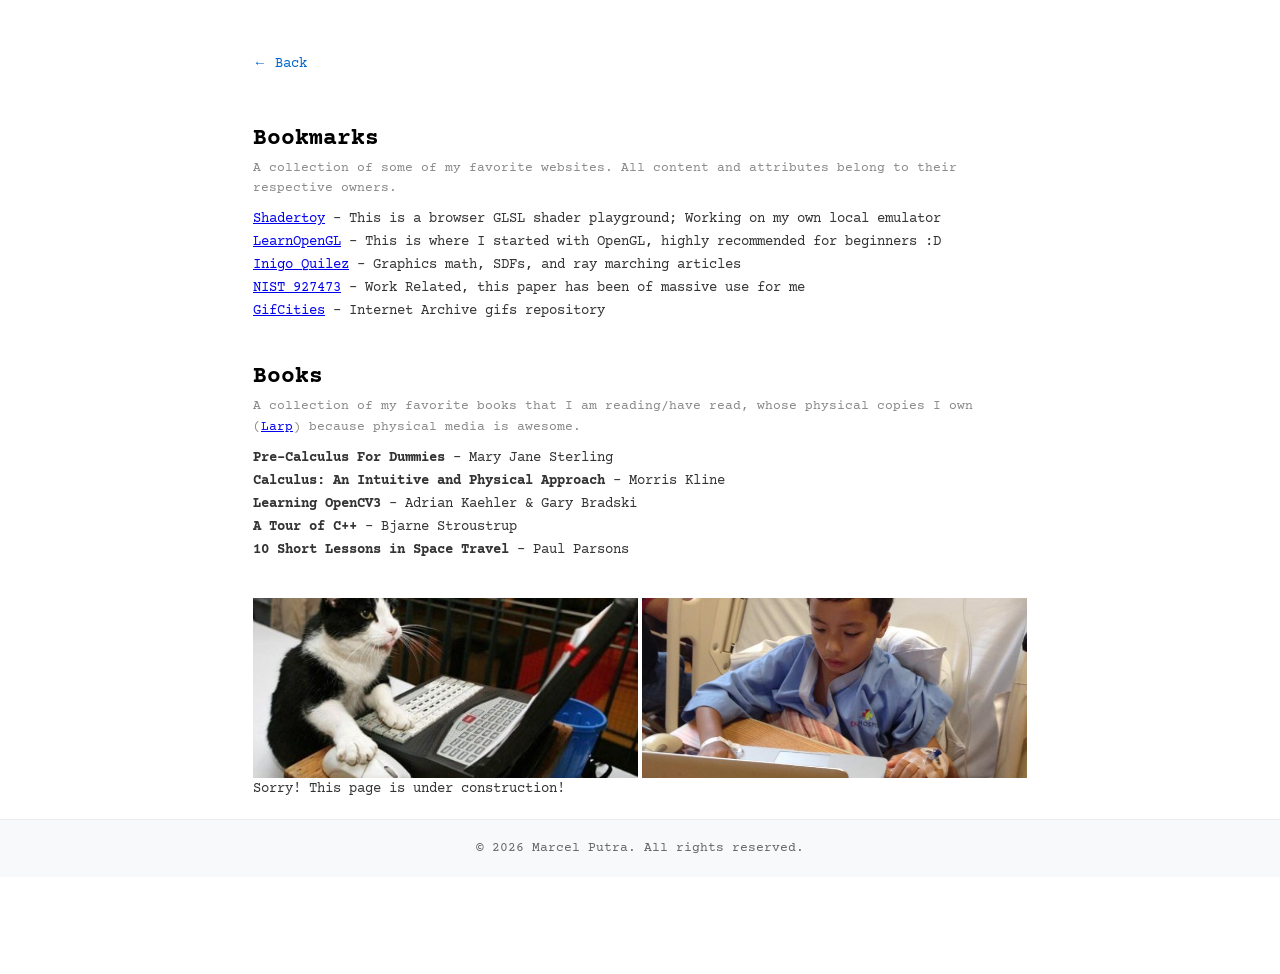
==== goodies.html @ 904204e5 "grammar" ====
<!DOCTYPE html>
<html lang="en">
<head>
    <meta charset="UTF-8">
    <meta name="viewport" content="width=device-width, initial-scale=1.0">
    <title>Others - Marcelino Putra</title>

    <link rel="preconnect" href="https://fonts.googleapis.com">
    <link rel="preconnect" href="https://fonts.gstatic.com" crossorigin>
    <link href="https://fonts.googleapis.com/css2?family=Courier+Prime:ital,wght@0,400;0,700;1,400;1,700&display=swap" rel="stylesheet">
    <link rel="stylesheet" href="style.css">
</head>

<body>
    <div class="container">
        <a class="back-link" href="index.html">&larr; Back</a>
    </div>

    <div class="section">
        <h2>Bookmarks</h2>
        <p class="section-desc">A collection of some of my favorite websites. All content and attributes belong to their respective owners.</p>
        <p><a href="https://www.shadertoy.com/" target="_blank">Shadertoy</a> - This is a browser GLSL shader playground; Working on my own local emulator</p>
        <p><a href="https://learnopengl.com/" target="_blank">LearnOpenGL</a> - This is where I started with OpenGL, highly recommended for beginners :D</p>
        <p><a href="https://iquilezles.org/articles/" target="_blank">Inigo Quilez</a> - Graphics math, SDFs, and ray marching articles</p>
        <p><a href="https://tsapps.nist.gov/publication/get_pdf.cfm?pub_id=927473" target="_blank">NIST 927473</a> - Work Related, this paper has been of massive use for me</p>
        <p><a href="https://gifcities.org/" target="_blank">GifCities</a> - Internet Archive gifs repository</p>
        <!-- <p><a href="https://www.sarcnet.org/" target="_blank">SARCNET</a> - Wonderful amateur radio articles</p> -->
    </div>

    <div class="section">
        <h2>Books</h2>
        <p class="section-desc">A collection of my favorite books that I am reading/have read, whose physical copies I own (<a href="http://larp.urbanup.com/14108013" target="_blank">Larp</a>)
        because physical media is awesome.</p>
        <!-- <p class="section-desc">Also because physical media is best</p> -->
        <p><b>Pre-Calculus For Dummies</b> - Mary Jane Sterling</p>
        <p><b>Calculus: An Intuitive and Physical Approach</b> - Morris Kline</p>
        <p><b>Learning OpenCV3</b> - Adrian Kaehler & Gary Bradski</p>
        <p><b>A Tour of C++</b> - Bjarne Stroustrup</p>
        <p><b>10 Short Lessons in Space Travel</b> - Paul Parsons</p>
    </div>

    <div class="construction">
        <!-- <h1>Index</h1> -->
        <div class="construction-images">
            <img src="resources/online-shopping.jpg">
            <img src="resources/hospital.jpg">
        </div>
        <p>Sorry! This page is under construction!</p>

        <!-- moar content goes here -->
        <!-- UNDER CONSTRUCTION!!! -->
    </div>

    <footer>
        <p>&copy; 2026 Marcel Putra. All rights reserved.</p>
    </footer>
</body>
</html>
---- style.css ----
/* base */

html {
    zoom: 0.9;
    /* zoom: 1.0; */
}

* {
    margin: 0;
    padding: 0;
    box-sizing: border-box;
}

body {
    /* font-family: -apple-system, BlinkMacSystemFont, 'Segoe UI', Arial, sans-serif; */
    font-family: 'Courier Prime', serif;
    line-height: 1.6;
    color: #333;
    background-color: #fff;
    opacity: 1;
    transition: opacity 0.3s ease;
}

@starting-style {
    body {
        opacity: 0;
    }
}

/* footer */

footer {
    margin-top: 20px;
    background-color: #f8f9fa;
    border-top: 1px solid #e9ecef;
    padding: 20px 0;
    text-align: center;
    color: #666;
    font-size: 0.9rem;
}

footer a {
    color: #333;
    text-decoration: none;
}

footer a:hover {
    color: #000;
}

/* index */

.container {
    max-width: 900px;
    margin: 60px auto 20px;
    padding: 0 20px;
    display: flex;
    align-items: flex-start;
    gap: 30px;
}

.profile-sidebar {
    display: flex;
    flex-direction: column;
    align-items: flex-end;
    gap: 4px;
    flex-shrink: 0;
    width: 180px;
}

.blinkies {
    display: grid;
    grid-template-columns: repeat(2, 88px);
    gap: 4px;
    margin-top: 10px;
    justify-content: flex-end;
}

.blinkies a {
    line-height: 0;
}

.profile-image {
    flex-shrink: 0;
    width: 180px;
    height: 180px;
    border-radius: 50%;
    overflow: hidden;
}

.profile-image img {
    width: 100%;
    height: 100%;
    object-fit: cover;
    display: block;
}

.info h1 {
    font-size: 1.8rem;
    font-weight: 600;
    color: #000;
    margin-bottom: 8px;
}

.info p {
    font-size: 1rem;
    color: #555;
    margin-bottom: 10px;
}

.info a {
    color: #0066cc;
    text-decoration: none;
}

.info a:hover {
    text-decoration: underline;
}


.info .disclaimer {
    font-size: 0.9rem;
    color: #888;
}

.contact {
    margin-top: 20px;
    padding-top: 15px;
    border-top: 1px solid #ddd;
}

.contact-label {
    font-weight: 600;
    margin-bottom: 8px;
}

.contact-details {
    font-size: 0.95rem;
    line-height: 1.5;
}

.view-counter {
    font-size: 0.75rem;
    color: #aaa;
    text-align: right;
    margin-top: 4px;
    letter-spacing: 0.02em;
}

@media (max-width: 768px) {
    .container {
        flex-direction: column;
        align-items: stretch;
        margin-top: 30px;
        gap: 25px;
    }

    .container .info {
        text-align: left;
    }

    .container .info h1 {
        text-align: center;
    }

    .container .info .links {
        text-align: center;
    }

    .profile-sidebar {
        display: flex;
        flex-direction: row;
        align-items: center;
        gap: 14px;
        width: fit-content;
        margin: 0 auto;
        /* margin: 0; */
    }

    .profile-image {
        width: 140px;
        height: 140px;
        flex-shrink: 0;
    }

    .sidebar-right {
        display: flex;
        flex-direction: column;
        gap: 4px;
    }

    .blinkies {
        display: grid;
        grid-template-columns: repeat(2, 88px); /* set the column count here */
        gap: 4px;
        margin-top: 0;
        align-items: start;
    }

    .view-counter {
        text-align: left;
        margin-top: 0;
    }
}

@property --wave {
    syntax: '<number>';
    initial-value: 0;
    inherits: false;
}

@keyframes wave-roll {
    to { --wave: 6.283185; }
}

.wavy-trident {
    display: inline-block;
    animation: wave-roll 1.4s linear infinite;
    translate: 0 calc(sin(var(--nth) * 1.2 - var(--wave)) * 2px); /* I like this style already */
}

.showcase {
    max-width: 1200px;
    margin: 0 auto;
    padding: 0 20px;
}

.showcase h2 {
    font-size: 1.6rem;
    font-weight: 600;
    color: #000;
    margin-bottom: 10px;
    /* border-bottom: 1px solid #e5e5e5; */
    /* padding-bottom: 5px; */
}

.showcase-grid {
    display: grid;
    grid-template-columns: repeat(3, 1fr);
    gap: 15px;
}

.showcase-grid a {
    position: relative;
    display: block;
    overflow: hidden;
    border-radius: 6px;
}

.showcase-grid a:hover .showcase-img {
    transform: scale(1.03);
}

.showcase-grid a::after {
    content: '';
    position: absolute;
    inset: 0;
    background: rgba(0, 0, 0, 0) url('resources/link.png') center / 24px no-repeat;
    /* background: rgba(0, 0, 0, 0); */
    border-radius: 6px;
    transition: background-color 0.3s ease;
    pointer-events: none;
    opacity: 0;
}

.showcase-grid a:hover::after {
    background-color: rgba(0, 0, 0, 0.5);
    opacity: 1;
}

.showcase-img {
    display: block;
    width: 100%;
    height: 220px;
    object-fit: cover;
    border-radius: 6px;
    transition: transform 0.3s ease, opacity 0.5s ease;
}

/* overlay images - cycled by gallery.js */
.showcase-img:not(:first-child) {
    opacity: 0;
    position: absolute;
    top: 0;
    left: 0;
    width: 100%;
    height: 100%;
}

@media (max-width: 768px) {
    .showcase-grid {
        grid-template-columns: repeat(2, 1fr);
    }

    .showcase-img {
        height: 160px;
    }
}

@media (max-width: 480px) {
    .showcase-grid {
        grid-template-columns: 1fr;
    }

    .showcase-img {
        height: 180px;
    }
}

.extras {
    max-width: 1200px;
    margin: 40px auto 0;
    padding: 0 20px;
    text-align: center;
}

.extras-images {
    display: flex;
    gap: 10px;
    justify-content: center;
    margin-top: 20px;
    margin-bottom: 20px;
}

.extras-img {
    height: 120px;
    object-fit: cover;
}

.extras > a img {
    margin-top: 10px;
}

.goodies-link {
    text-align: center;
    margin-top: 20px;
}

.goodies-link a {
    color: #0066cc;
}

.wwf-section {
    max-width: 1200px;
    margin: 30px auto 0;
    padding: 0 20px;
    text-align: center;
}

.wwf-section img {
    width: 440px;
    max-width: 100%;
    object-fit: cover;
}

/* goodies */

.back-link {
    display: inline-block;
    margin-bottom: 30px;
    color: #0066cc;
    text-decoration: none;
    font-size: 0.95rem;
}

.back-link:hover {
    text-decoration: underline;
}

.section h1 {
    font-size: 1.8rem;
    font-weight: 600;
    color: #000;
    margin-bottom: 20px;
    border-bottom: 1px solid #e5e5e5;
    padding-bottom: 8px;
}

.section {
    max-width: 900px;
    margin: 0 auto;
    padding: 0 20px;
}

.section + .section {
    margin-top: 40px;
}

.section h2 {
    font-size: 1.6rem;
    font-weight: 600;
    color: #000;
    /* margin-bottom: 15px; */
    /* border-bottom: 1px solid #e5e5e5; */
    /* padding-bottom: 5px; */
}

.section img {
    max-width: 100%;
}

.section-desc {
    font-size: 0.9rem;
    color: #888;
    margin-bottom: 10px;
}

.construction {
    max-width: 900px;
    margin: 0 auto;
    padding: 40px 20px 0;
}

.construction-images {
    display: flex;
    gap: 4px;
    /* justify-content: center; */
}

.construction-images img {
    flex: 1;
    min-width: 0;
    height: 200px;
    object-fit: cover;
}
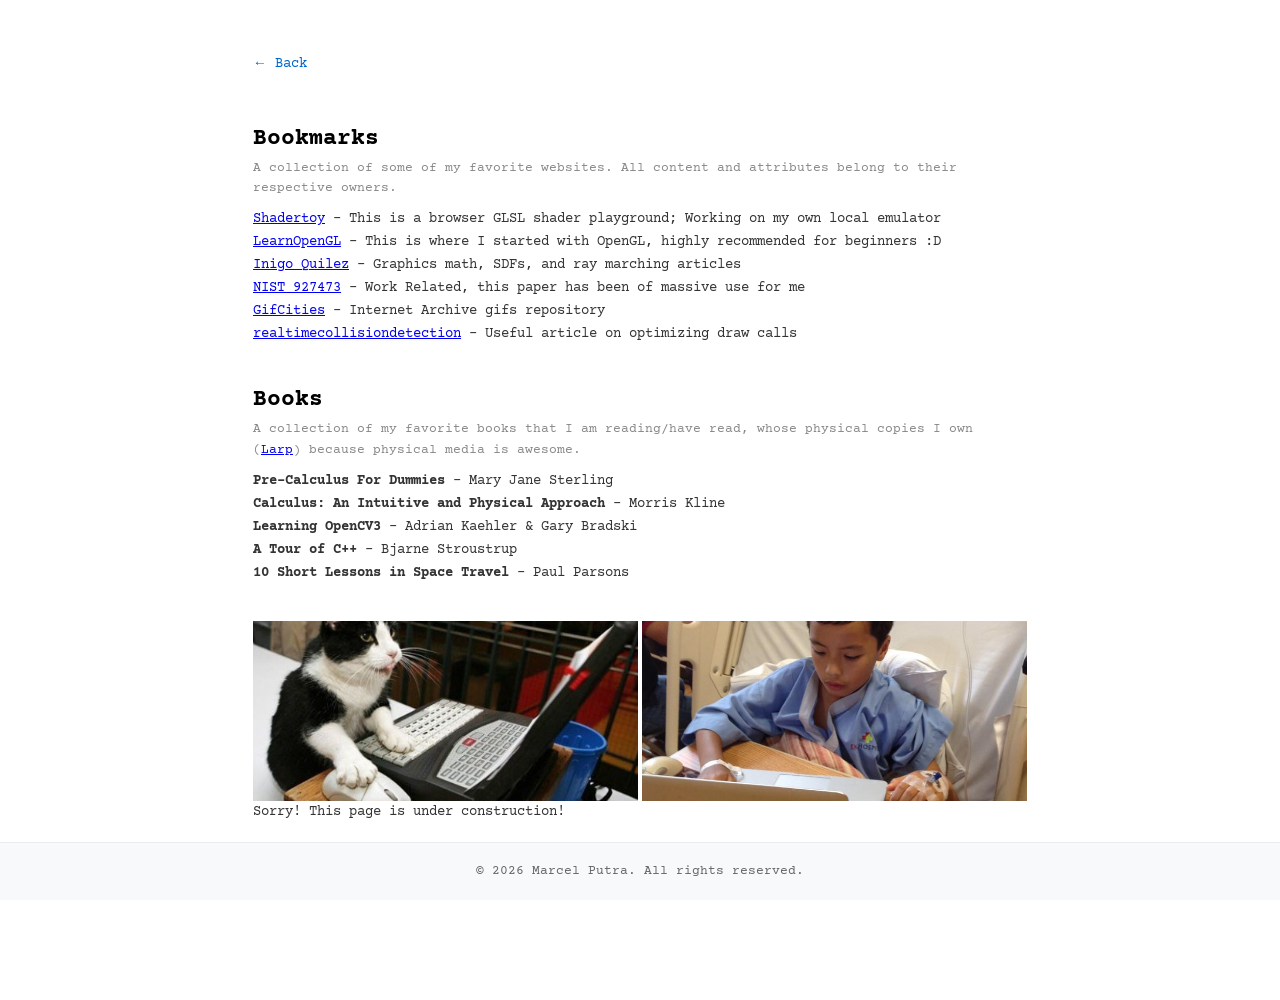
==== commit 14943201: "add rcd article" ====
--- a/goodies.html
+++ b/goodies.html
@@ -24,6 +24,7 @@
         <p><a href="https://iquilezles.org/articles/" target="_blank">Inigo Quilez</a> - Graphics math, SDFs, and ray marching articles</p>
         <p><a href="https://tsapps.nist.gov/publication/get_pdf.cfm?pub_id=927473" target="_blank">NIST 927473</a> - Work Related, this paper has been of massive use for me</p>
         <p><a href="https://gifcities.org/" target="_blank">GifCities</a> - Internet Archive gifs repository</p>
+        <p><a href="https://realtimecollisiondetection.net/blog/?p=86" target="_blank">realtimecollisiondetection</a> - Useful article on optimizing draw calls</p>
         <!-- <p><a href="https://www.sarcnet.org/" target="_blank">SARCNET</a> - Wonderful amateur radio articles</p> -->
     </div>
 
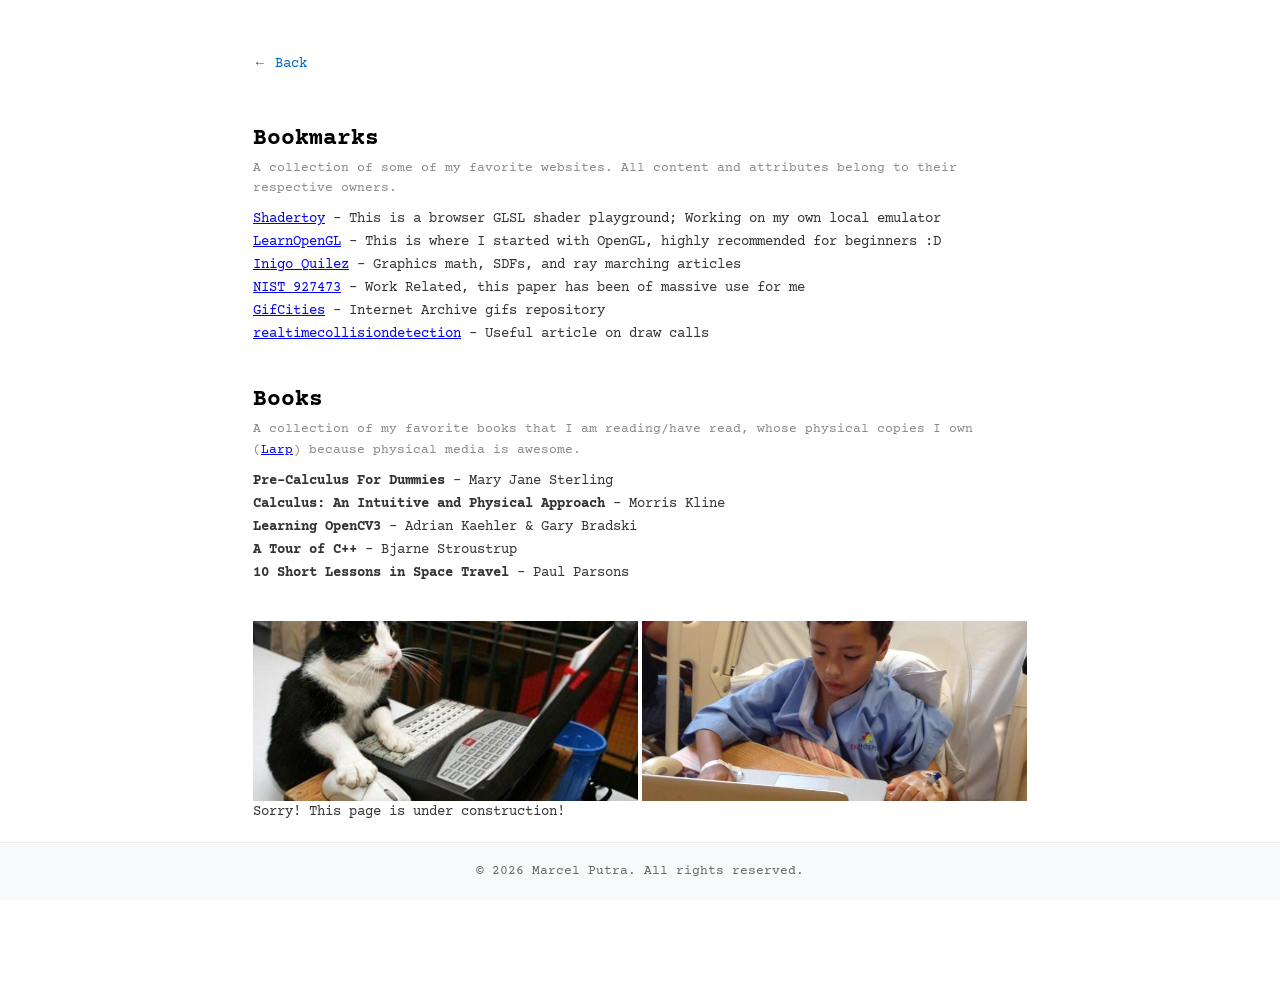
==== commit 35609d01: "change ascii thing" ====
--- a/goodies.html
+++ b/goodies.html
@@ -24,7 +24,7 @@
         <p><a href="https://iquilezles.org/articles/" target="_blank">Inigo Quilez</a> - Graphics math, SDFs, and ray marching articles</p>
         <p><a href="https://tsapps.nist.gov/publication/get_pdf.cfm?pub_id=927473" target="_blank">NIST 927473</a> - Work Related, this paper has been of massive use for me</p>
         <p><a href="https://gifcities.org/" target="_blank">GifCities</a> - Internet Archive gifs repository</p>
-        <p><a href="https://realtimecollisiondetection.net/blog/?p=86" target="_blank">realtimecollisiondetection</a> - Useful article on optimizing draw calls</p>
+        <p><a href="https://realtimecollisiondetection.net/blog/?p=86" target="_blank">realtimecollisiondetection</a> - Useful article on draw calls</p>
         <!-- <p><a href="https://www.sarcnet.org/" target="_blank">SARCNET</a> - Wonderful amateur radio articles</p> -->
     </div>
 
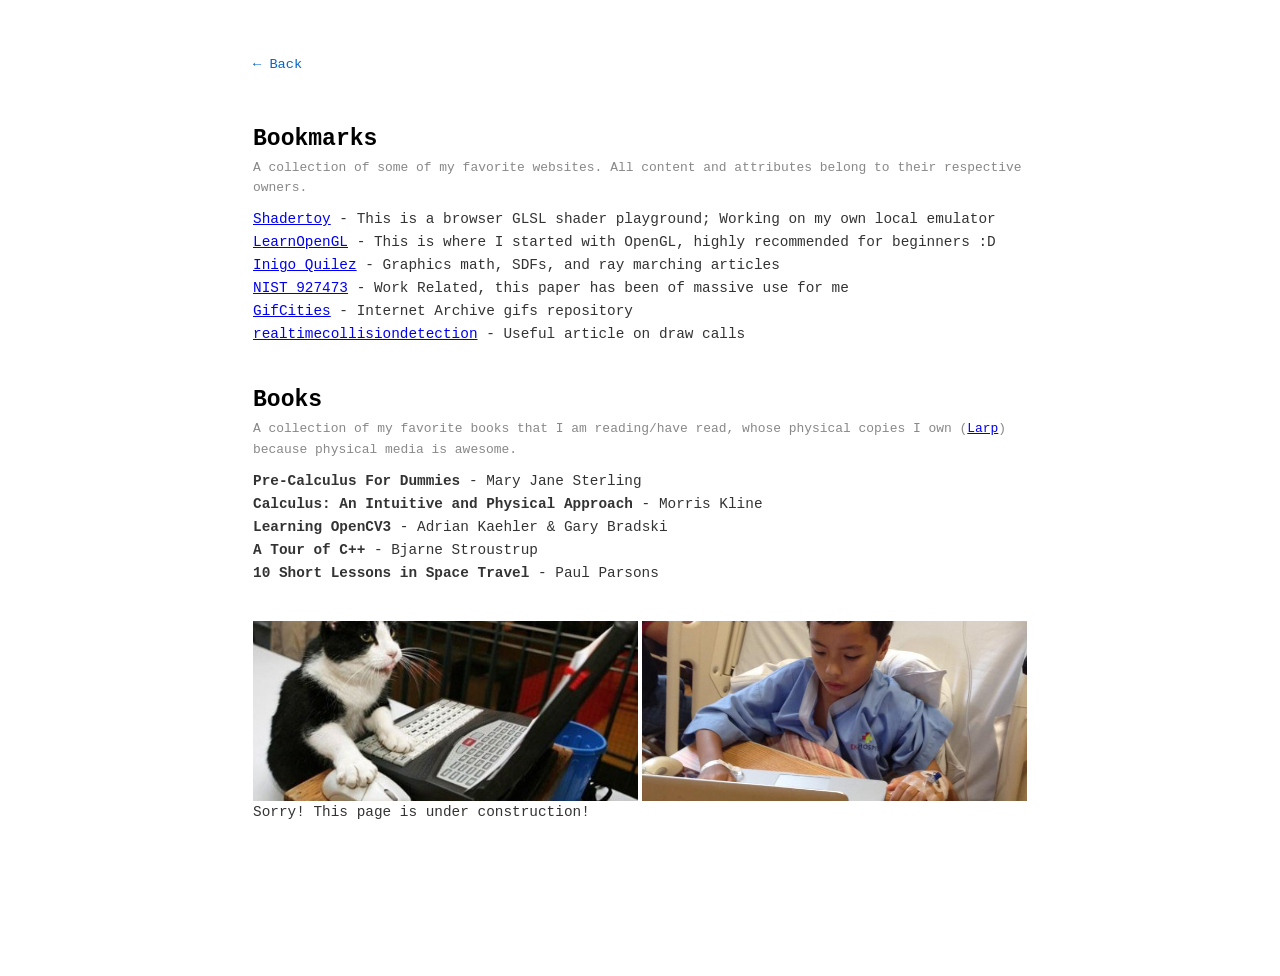
==== commit 7c0623aa: "bow ashigaru" ====
--- a/goodies.html
+++ b/goodies.html
@@ -3,7 +3,7 @@
 <head>
     <meta charset="UTF-8">
     <meta name="viewport" content="width=device-width, initial-scale=1.0">
-    <title>Others - Marcelino Putra</title>
+    <title>Goodies - Marcelino Putra</title>
 
     <link rel="preconnect" href="https://fonts.googleapis.com">
     <link rel="preconnect" href="https://fonts.gstatic.com" crossorigin>
@@ -51,9 +51,5 @@
         <!-- moar content goes here -->
         <!-- UNDER CONSTRUCTION!!! -->
     </div>
-
-    <footer>
-        <p>&copy; 2026 Marcel Putra. All rights reserved.</p>
-    </footer>
 </body>
 </html>
--- a/style.css
+++ b/style.css
@@ -13,39 +13,21 @@
 
 body {
     /* font-family: -apple-system, BlinkMacSystemFont, 'Segoe UI', Arial, sans-serif; */
-    font-family: 'Courier Prime', serif;
+    /* font-family: 'Courier Prime', serif; */
+    font-family: 'Inconsolata', monospace;
     line-height: 1.6;
     color: #333;
     background-color: #fff;
     opacity: 1;
     transition: opacity 0.3s ease;
+    min-height: 100vh;
+    padding-bottom: 60px;
 }
 
 @starting-style {
     body {
         opacity: 0;
     }
-}
-
-/* footer */
-
-footer {
-    margin-top: 20px;
-    background-color: #f8f9fa;
-    border-top: 1px solid #e9ecef;
-    padding: 20px 0;
-    text-align: center;
-    color: #666;
-    font-size: 0.9rem;
-}
-
-footer a {
-    color: #333;
-    text-decoration: none;
-}
-
-footer a:hover {
-    color: #000;
 }
 
 /* index */
@@ -82,8 +64,8 @@
 
 .profile-image {
     flex-shrink: 0;
-    width: 180px;
-    height: 180px;
+    width: 220px;
+    height: 220px;
     border-radius: 50%;
     overflow: hidden;
 }
@@ -92,6 +74,71 @@
     width: 100%;
     height: 100%;
     object-fit: cover;
+    display: block;
+}
+
+.sidebar-right {
+    display: flex;
+    flex-direction: column;
+    align-items: flex-end;
+    gap: 4px;
+}
+
+.webring-label {
+    width: 220px;
+    flex-shrink: 0;
+    font-weight: 600;
+    font-size: 0.85rem;
+    color: #333;
+    text-align: center;
+    /* margin-top: 16px; */
+}
+
+.webring {
+    display: flex;
+    align-items: center;
+    gap: 6px;
+    width: 220px;
+    flex-shrink: 0;
+    /* margin-bottom: 16px; */
+}
+
+.webring-arrow {
+    flex: 1;
+    display: block;
+    text-align: center;
+    color: #0066cc;
+    text-decoration: none;
+    font-size: 1rem;
+    line-height: 1;
+}
+
+.webring-arrow:hover {
+    text-decoration: underline;
+}
+
+.webring-random {
+    flex-shrink: 0;
+    text-align: center;
+    color: #0066cc;
+    text-decoration: none;
+    font-size: 0.75rem;
+    white-space: nowrap;
+    overflow: hidden;
+    text-overflow: ellipsis;
+}
+
+.webring-random:hover {
+    text-decoration: underline;
+}
+
+.tree-image {
+    flex-shrink: 0;
+    width: 220px;
+}
+
+.tree-image img {
+    width: 100%;
     display: block;
 }
 
@@ -183,6 +230,22 @@
         flex-shrink: 0;
     }
 
+    .tree-image {
+        width: 140px;
+    }
+
+    .webring-label {
+        width: 140px;
+    }
+
+    .webring {
+        width: 140px;
+    }
+
+    .webring-random {
+        font-size: 0.65rem;
+    }
+
     .sidebar-right {
         display: flex;
         flex-direction: column;
@@ -243,29 +306,32 @@
 .showcase-grid a {
     position: relative;
     display: block;
-    overflow: hidden;
-    border-radius: 6px;
-}
-
-.showcase-grid a:hover .showcase-img {
-    transform: scale(1.03);
-}
-
-.showcase-grid a::after {
+    transform: rotate(var(--r, 0deg));
+    transition: transform 0.2s ease;
+}
+
+.showcase-grid a:hover {
+    transform: rotate(0deg);
+    z-index: 2;
+}
+
+.showcase-grid a.featured::before {
     content: '';
     position: absolute;
-    inset: 0;
-    background: rgba(0, 0, 0, 0) url('resources/link.png') center / 24px no-repeat;
-    /* background: rgba(0, 0, 0, 0); */
+    inset: -6px;
+    border: 3px dotted #000;
     border-radius: 6px;
-    transition: background-color 0.3s ease;
     pointer-events: none;
-    opacity: 0;
-}
-
-.showcase-grid a:hover::after {
-    background-color: rgba(0, 0, 0, 0.5);
-    opacity: 1;
+    transition: inset 0.2s ease;
+}
+
+.showcase-grid a.featured:hover::before {
+    inset: calc(-3% - 6px);
+}
+
+.showcase-grid a:hover .showcase-img {
+    transform: scale(1.08);
+    box-shadow: 0 8px 16px rgba(0, 0, 0, 0.3);
 }
 
 .showcase-img {
@@ -274,10 +340,11 @@
     height: 220px;
     object-fit: cover;
     border-radius: 6px;
-    transition: transform 0.3s ease, opacity 0.5s ease;
-}
-
-/* overlay images - cycled by gallery.js */
+    box-shadow: 0 3px 8px rgba(0, 0, 0, 0.2);
+    transition: transform 0.2s ease, box-shadow 0.2s ease, opacity 0.5s ease;
+}
+
+/* overlay images - cycled by projects.js */
 .showcase-img:not(:first-child) {
     opacity: 0;
     position: absolute;
@@ -305,26 +372,65 @@
     .showcase-img {
         height: 180px;
     }
+
+    .extras-border img {
+        width: 130px;
+    }
 }
 
 .extras {
     max-width: 1200px;
-    margin: 40px auto 0;
+    margin: 30px auto 0;
     padding: 0 20px;
     text-align: center;
 }
 
-.extras-images {
+.extras-border {
     display: flex;
-    gap: 10px;
     justify-content: center;
     margin-top: 20px;
     margin-bottom: 20px;
 }
 
-.extras-img {
-    height: 120px;
-    object-fit: cover;
+.extras-border img {
+    width: 240px;
+    max-width: 100%;
+    display: block;
+}
+
+.quote {
+    max-width: 1200px;
+    margin: 20px auto 20px;
+    padding: 0 20px;
+}
+
+.quote summary {
+    display: block;
+    list-style: none;
+    cursor: pointer;
+    border-bottom: 1px solid #333;
+    font-size: 1.0rem;
+    line-height: 1.4;
+}
+
+.quote summary::before {
+    content: "↠ Click Me!";
+}
+
+.quote summary::-webkit-details-marker {
+    display: none;
+}
+
+details[open].quote summary::before {
+    content: "↡ UnClick Me!";
+}
+
+.quote p {
+    margin-top: 10px;
+    padding: 10px;
+    border: 1px solid #333;
+    font-size: 1.0rem;
+    line-height: 1.5;
 }
 
 .extras > a img {
@@ -338,6 +444,81 @@
 
 .goodies-link a {
     color: #0066cc;
+    text-decoration: none;
+}
+
+.goodies-link a:hover {
+    text-decoration: underline;
+}
+
+.gallery {
+    max-width: 800px;
+    margin: 20px auto 0;
+    padding: 0 20px;
+}
+
+.gallery h2 {
+    font-size: 1.6rem;
+    font-weight: 600;
+    color: #000;
+    margin-bottom: 30px;
+    text-align: center;
+}
+
+.gallery-board {
+    display: grid;
+    grid-template-columns: repeat(4, 1fr);
+    gap: 30px 10px;
+    padding: 10px 0 30px;
+}
+
+.gallery-img {
+    width: 100%;
+    aspect-ratio: 1 / 1;
+    object-fit: cover;
+    background: #fff;
+    padding: 10px 10px 30px;
+    border: 1px solid #ddd;
+    box-shadow: 0 3px 8px rgba(0, 0, 0, 0.2);
+    transform: rotate(var(--r, 0deg));
+    transition: transform 0.2s ease, box-shadow 0.2s ease;
+    cursor: pointer;
+    position: relative;
+}
+
+.gallery-img:hover {
+    transform: rotate(0deg) scale(1.08);
+    box-shadow: 0 8px 16px rgba(0, 0, 0, 0.3);
+    z-index: 2;
+}
+
+.lightbox {
+    margin: auto;
+    border: none;
+    border-radius: 4px;
+    padding: 20px;
+    width: min(90vw, 700px);
+    max-height: 90vh;
+    background: #fff;
+    box-shadow: 0 10px 30px rgba(0, 0, 0, 0.4);
+}
+
+.lightbox::backdrop {
+    background: rgba(0, 0, 0, 0.7);
+}
+
+.lightbox-img {
+    display: block;
+    width: 100%;
+    max-height: 70vh;
+    object-fit: contain;
+}
+
+.lightbox-caption {
+    margin-top: 12px;
+    font-size: 0.95rem;
+    line-height: 1.5;
+    color: #333;
 }
 
 .wwf-section {
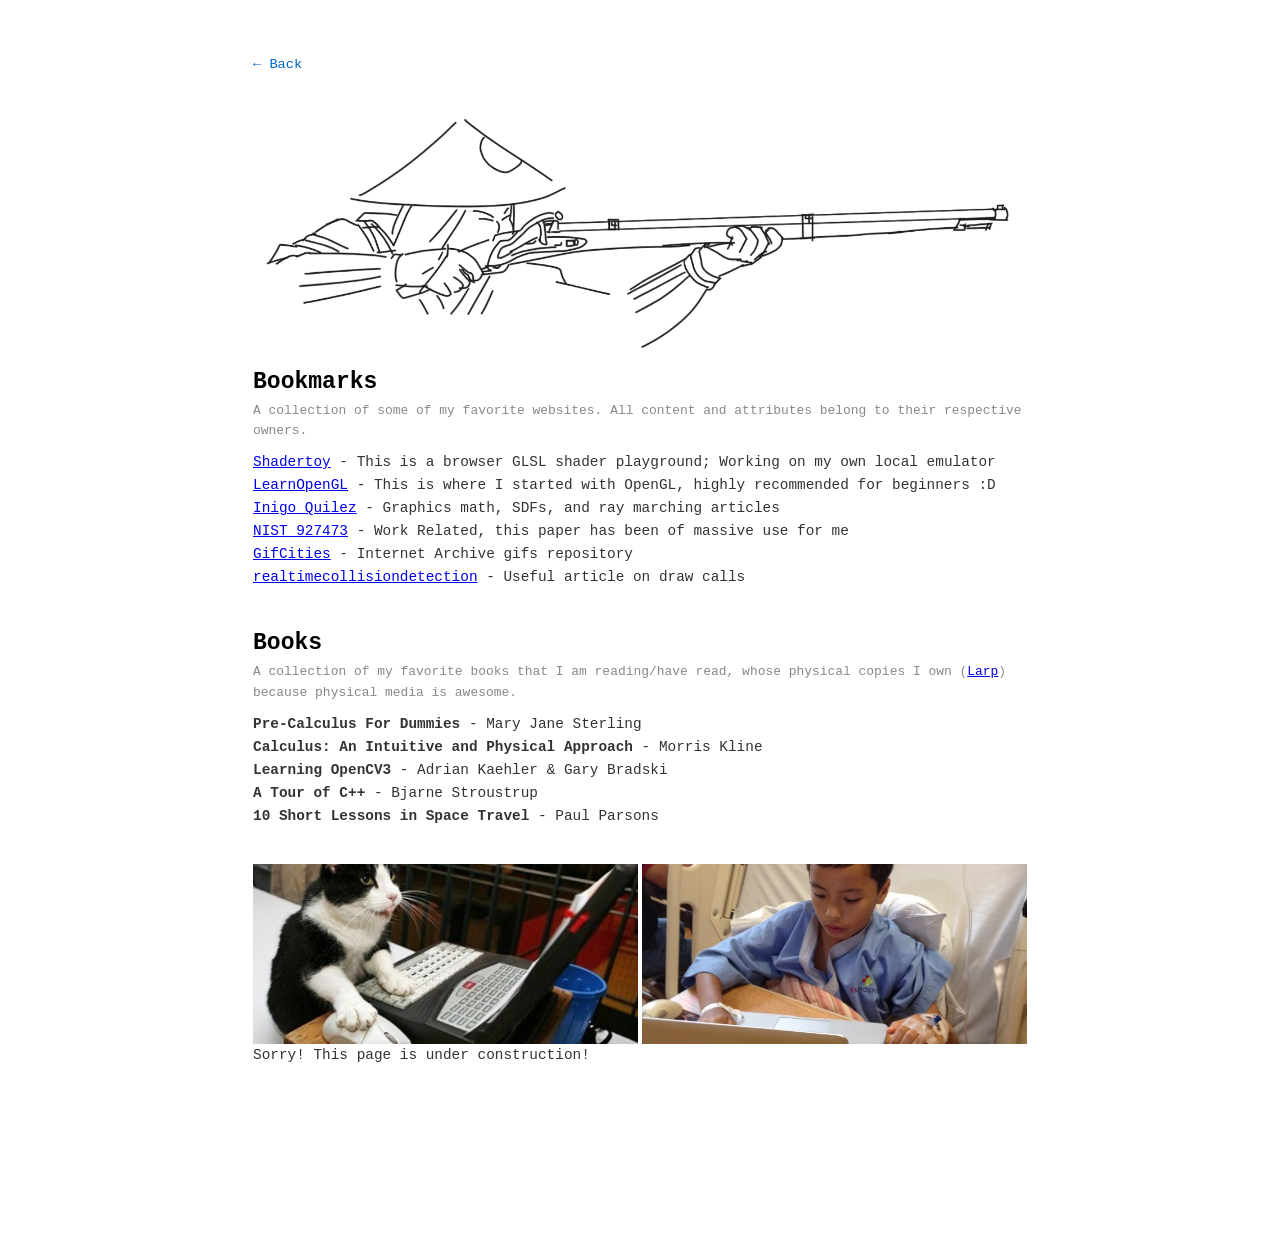
==== commit e3b97b37: "proverbs" ====
--- a/goodies.html
+++ b/goodies.html
@@ -14,6 +14,10 @@
 <body>
     <div class="container">
         <a class="back-link" href="index.html">&larr; Back</a>
+    </div>
+
+    <div class="page-title">
+        <img src="resources/matchlock.png" alt="Matchlock Ashigaru">
     </div>
 
     <div class="section">
--- a/style.css
+++ b/style.css
@@ -282,6 +282,18 @@
     translate: 0 calc(sin(var(--nth) * 1.2 - var(--wave)) * 2px); /* I like this style already */
 }
 
+.proverb-separator {
+    max-width: 1200px;
+    margin: 60px auto 30px;
+    padding: 0 20px;
+}
+
+.proverb-separator img {
+    width: 100%;
+    height: auto;
+    display: block;
+}
+
 .showcase {
     max-width: 1200px;
     margin: 0 auto;
@@ -376,6 +388,14 @@
     .extras-border img {
         width: 130px;
     }
+
+    .characters-row .char-bow {
+        width: 130px;
+    }
+
+    .characters-row .char-yari {
+        width: 151px;
+    }
 }
 
 .extras {
@@ -387,7 +407,10 @@
 
 .extras-border {
     display: flex;
+    flex-direction: row;
     justify-content: center;
+    align-items: flex-end;
+    gap: 15px;
     margin-top: 20px;
     margin-bottom: 20px;
 }
@@ -395,7 +418,25 @@
 .extras-border img {
     width: 240px;
     max-width: 100%;
-    display: block;
+    min-width: 0;
+    flex-shrink: 1;
+    display: block;
+}
+
+.characters-row img {
+    height: auto;
+    max-width: 100%;
+    min-width: 0;
+    flex-shrink: 1;
+    display: block;
+}
+
+.characters-row .char-bow {
+    width: 240px;
+}
+
+.characters-row .char-yari {
+    width: 284px;
 }
 
 .quote {
@@ -538,7 +579,7 @@
 
 .back-link {
     display: inline-block;
-    margin-bottom: 30px;
+    margin-bottom: 10px;
     color: #0066cc;
     text-decoration: none;
     font-size: 0.95rem;
@@ -546,6 +587,18 @@
 
 .back-link:hover {
     text-decoration: underline;
+}
+
+.page-title {
+    max-width: 900px;
+    margin: 0 auto 0px;
+    padding: 0 20px;
+    text-align: center;
+}
+
+.page-title img {
+    width: 100%;
+    height: auto;
 }
 
 .section h1 {
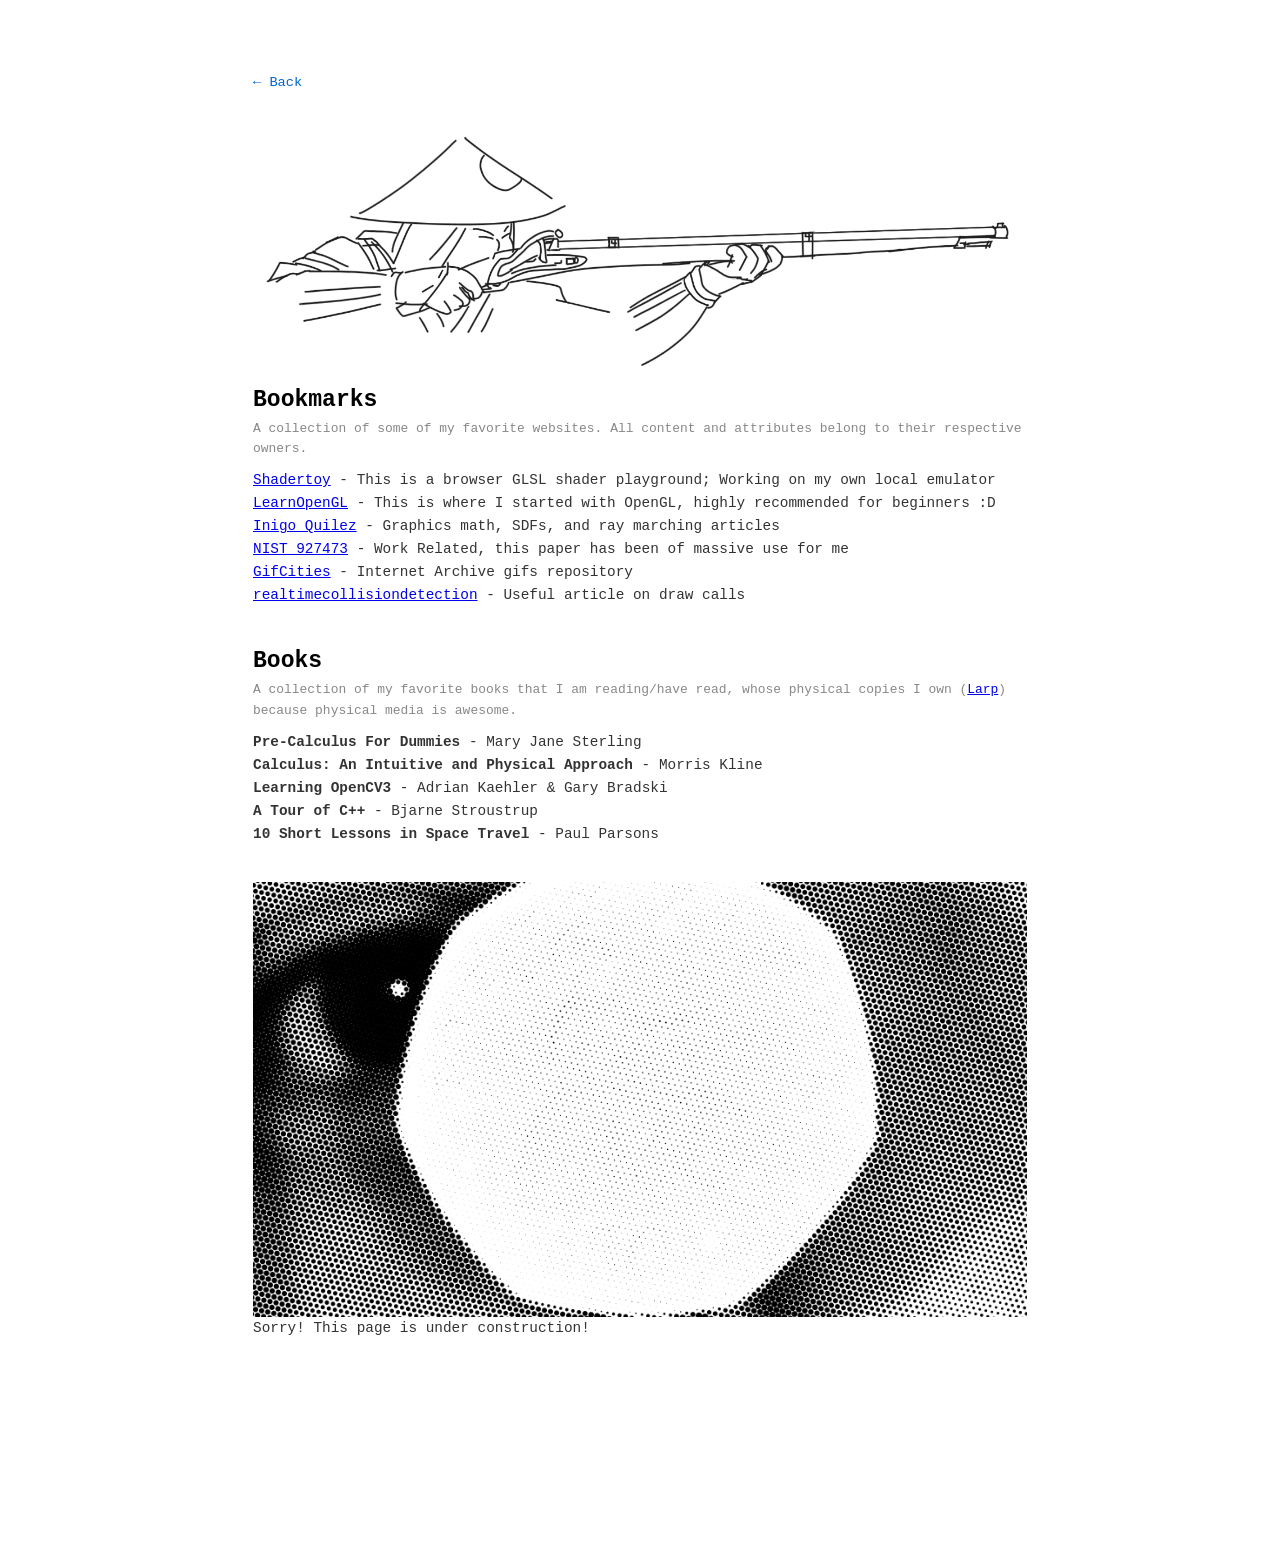
==== commit 8b6557d0: "changes" ====
--- a/goodies.html
+++ b/goodies.html
@@ -47,8 +47,7 @@
     <div class="construction">
         <!-- <h1>Index</h1> -->
         <div class="construction-images">
-            <img src="resources/online-shopping.jpg">
-            <img src="resources/hospital.jpg">
+            <img src="resources/eye_halftone.png">
         </div>
         <p>Sorry! This page is under construction!</p>
 
--- a/style.css
+++ b/style.css
@@ -32,9 +32,49 @@
 
 /* index */
 
+.spacecraft-banner {
+    max-width: 1200px;
+    margin: 20px auto 0;
+    padding: 0 20px;
+    text-align: center;
+}
+
+.spacecraft-banner img {
+    width: 100%;
+    height: auto;
+    display: block;
+    margin: 0 auto;
+}
+
+/* spacecraft.png is much wider than tall, so on narrow portrait phones
+   it renders as a thin strip. Rotating it 90deg lets it use the phone's
+   full height instead, since portrait phone aspect ratios are close to
+   this image's landscape aspect ratio rotated on its side. */
+@media (max-width: 600px) and (orientation: portrait) {
+    .spacecraft-banner {
+        width: 100%;
+        max-width: none;
+        aspect-ratio: 1608 / 2898;
+        padding: 0;
+        margin: 20px auto 0;
+        overflow: hidden;
+        position: relative;
+    }
+
+    .spacecraft-banner img {
+        position: absolute;
+        top: 50%;
+        left: 50%;
+        width: calc(100vw * 2898 / 1608);
+        max-width: none;
+        height: auto;
+        transform: translate(-50%, -50%) rotate(90deg);
+    }
+}
+
 .container {
     max-width: 900px;
-    margin: 60px auto 20px;
+    margin: 80px auto 20px;
     padding: 0 20px;
     display: flex;
     align-items: flex-start;
@@ -142,6 +182,10 @@
     display: block;
 }
 
+p {
+    font-size: 1rem;
+}
+
 .info h1 {
     font-size: 1.8rem;
     font-weight: 600;
@@ -150,7 +194,6 @@
 }
 
 .info p {
-    font-size: 1rem;
     color: #555;
     margin-bottom: 10px;
 }
@@ -166,7 +209,7 @@
 
 
 .info .disclaimer {
-    font-size: 0.9rem;
+    font-size: 0.8rem;
     color: #888;
 }
 
@@ -182,7 +225,7 @@
 }
 
 .contact-details {
-    font-size: 0.95rem;
+    font-size: 0.85rem;
     line-height: 1.5;
 }
 
@@ -194,16 +237,21 @@
     letter-spacing: 0.02em;
 }
 
+/* THESE ARE THE CONFIGS FOR MOBILE!!!! */
 @media (max-width: 768px) {
     .container {
         flex-direction: column;
         align-items: stretch;
         margin-top: 30px;
-        gap: 25px;
+        gap: 4px;
     }
 
     .container .info {
         text-align: left;
+    }
+
+    p {
+        font-size: 0.9rem;
     }
 
     .container .info h1 {
@@ -225,21 +273,21 @@
     }
 
     .profile-image {
-        width: 140px;
-        height: 140px;
+        width: 160px;
+        height: 160px;
         flex-shrink: 0;
     }
 
     .tree-image {
-        width: 140px;
+        width: 160px;
     }
 
     .webring-label {
-        width: 140px;
+        width: 160px;
     }
 
     .webring {
-        width: 140px;
+        width: 160px;
     }
 
     .webring-random {
@@ -284,14 +332,33 @@
 
 .proverb-separator {
     max-width: 1200px;
-    margin: 60px auto 30px;
-    padding: 0 20px;
-}
-
-.proverb-separator img {
-    width: 100%;
-    height: auto;
-    display: block;
+    margin: 30px auto 40px;
+    padding: 0 20px;
+    overflow: hidden;
+}
+
+.proverb-track {
+    display: flex;
+    width: fit-content;
+    animation: proverb-scroll 22.8s linear infinite;
+}
+
+.proverb-track img {
+    display: block;
+    width: auto;
+    height: 60px;
+    flex-shrink: 0;
+}
+
+@media (max-width: 768px) {
+    .proverb-separator {
+        padding: 0;
+    }
+}
+
+@keyframes proverb-scroll {
+    from { transform: translateX(0); }
+    to { transform: translateX(-50%); }
 }
 
 .showcase {
@@ -319,11 +386,9 @@
     position: relative;
     display: block;
     transform: rotate(var(--r, 0deg));
-    transition: transform 0.2s ease;
 }
 
 .showcase-grid a:hover {
-    transform: rotate(0deg);
     z-index: 2;
 }
 
@@ -331,7 +396,7 @@
     content: '';
     position: absolute;
     inset: -6px;
-    border: 3px dotted #000;
+    border: 3px dotted #1e1e1e;
     border-radius: 6px;
     pointer-events: none;
     transition: inset 0.2s ease;
@@ -339,11 +404,6 @@
 
 .showcase-grid a.featured:hover::before {
     inset: calc(-3% - 6px);
-}
-
-.showcase-grid a:hover .showcase-img {
-    transform: scale(1.08);
-    box-shadow: 0 8px 16px rgba(0, 0, 0, 0.3);
 }
 
 .showcase-img {
@@ -354,6 +414,11 @@
     border-radius: 6px;
     box-shadow: 0 3px 8px rgba(0, 0, 0, 0.2);
     transition: transform 0.2s ease, box-shadow 0.2s ease, opacity 0.5s ease;
+}
+
+.showcase-grid a:hover .showcase-img {
+    transform: scale(1.08);
+    box-shadow: 0 8px 16px rgba(0, 0, 0, 0.3);
 }
 
 /* overlay images - cycled by projects.js */
@@ -470,12 +535,18 @@
     margin-top: 10px;
     padding: 10px;
     border: 1px solid #333;
-    font-size: 1.0rem;
     line-height: 1.5;
 }
 
 .extras > a img {
     margin-top: 10px;
+}
+
+.gallery-label {
+    display: block;
+    height: 38px;
+    width: auto;
+    margin: 40px auto 0;
 }
 
 .goodies-link {
@@ -493,7 +564,7 @@
 }
 
 .gallery {
-    max-width: 800px;
+    max-width: 1000px;
     margin: 20px auto 0;
     padding: 0 20px;
 }
@@ -508,8 +579,8 @@
 
 .gallery-board {
     display: grid;
-    grid-template-columns: repeat(4, 1fr);
-    gap: 30px 10px;
+    grid-template-columns: repeat(6, 1fr);
+    gap: 0px 0px;
     padding: 10px 0 30px;
 }
 
@@ -533,12 +604,32 @@
     z-index: 2;
 }
 
+@media (max-width: 768px) {
+    .gallery-board {
+        grid-template-columns: repeat(4, 1fr);
+    }
+
+    .gallery-img {
+        padding: 6px 6px 18px;
+    }
+}
+
+@media (max-width: 480px) {
+    .gallery-board {
+        grid-template-columns: repeat(3, 1fr);
+    }
+
+    .gallery-img {
+        padding: 4px 4px 14px;
+    }
+}
+
 .lightbox {
     margin: auto;
     border: none;
     border-radius: 4px;
     padding: 20px;
-    width: min(90vw, 700px);
+    max-width: min(90vw, 700px);
     max-height: 90vh;
     background: #fff;
     box-shadow: 0 10px 30px rgba(0, 0, 0, 0.4);
@@ -550,7 +641,7 @@
 
 .lightbox-img {
     display: block;
-    width: 100%;
+    max-width: 100%;
     max-height: 70vh;
     object-fit: contain;
 }
@@ -654,6 +745,5 @@
 .construction-images img {
     flex: 1;
     min-width: 0;
-    height: 200px;
-    object-fit: cover;
-}+    height: auto;
+}
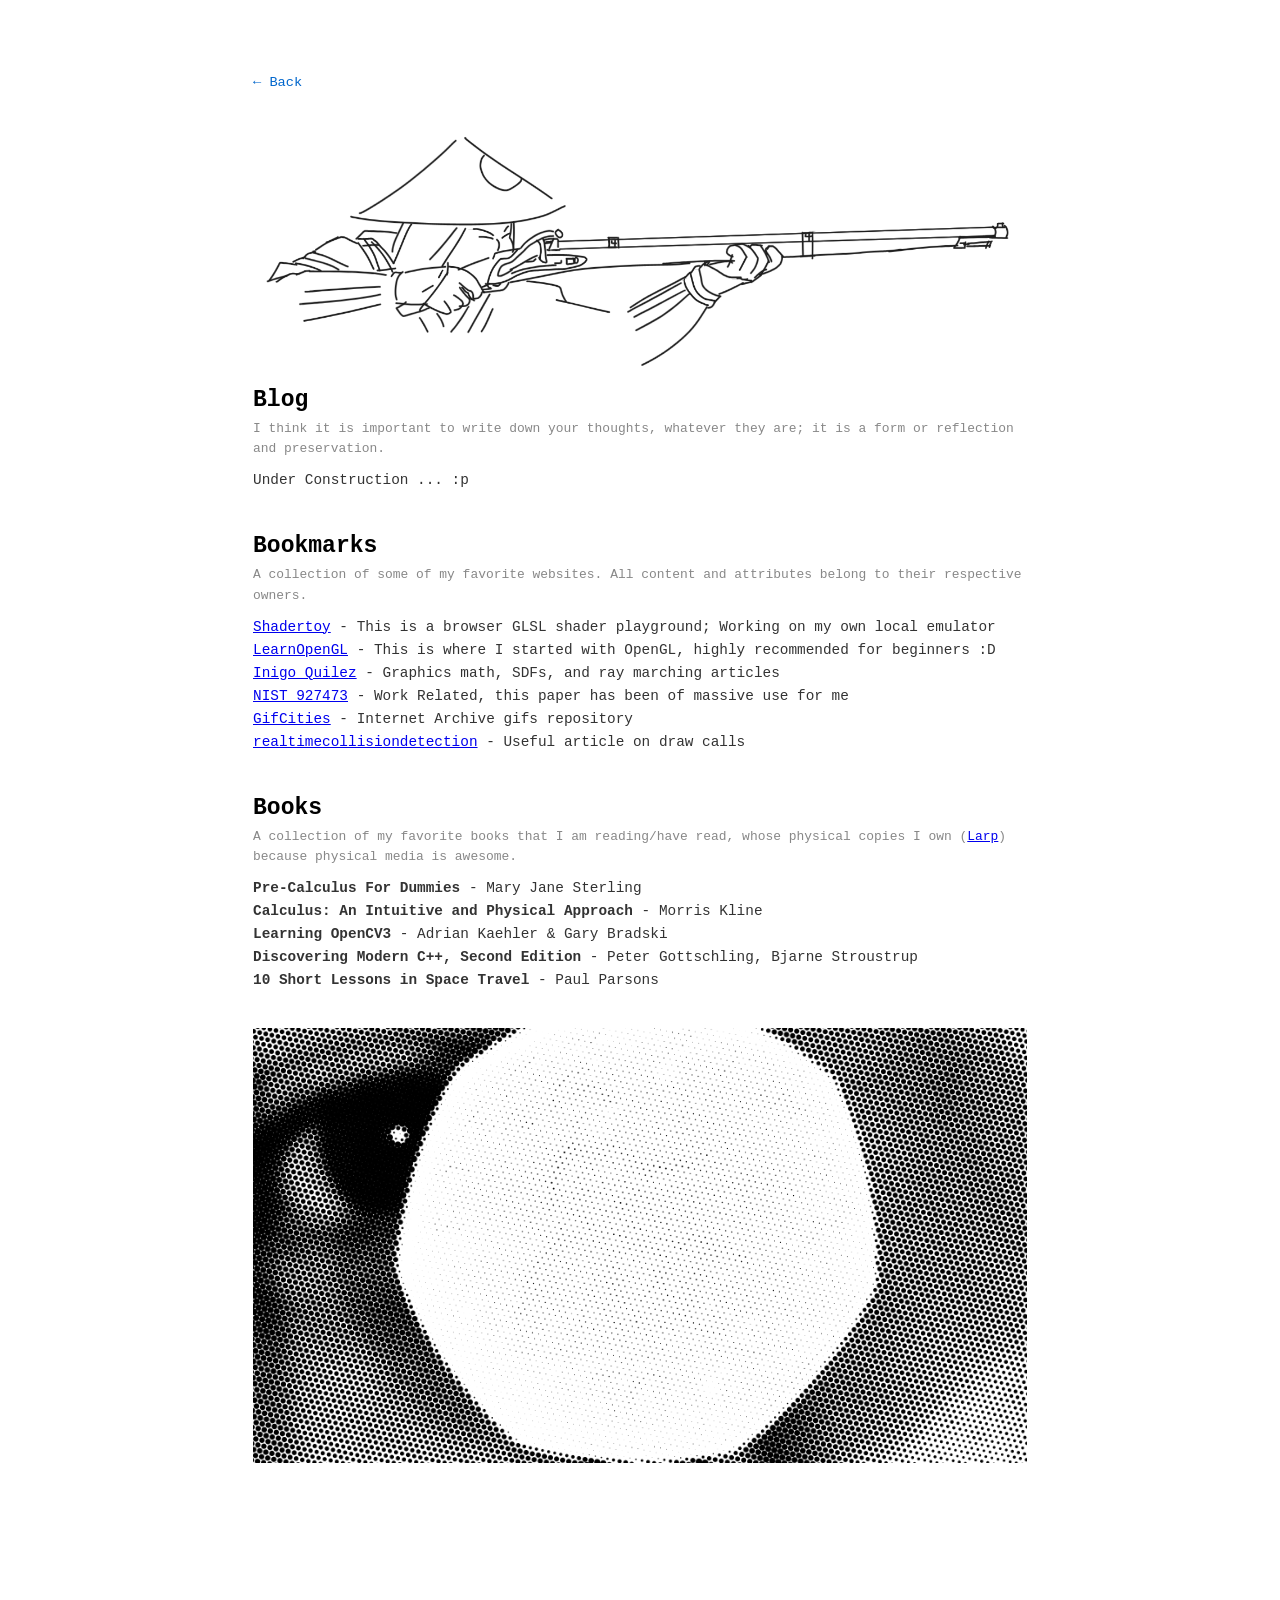
==== commit d2f3adaf: "format" ====
--- a/goodies.html
+++ b/goodies.html
@@ -1,58 +1,74 @@
 <!DOCTYPE html>
 <html lang="en">
+
 <head>
-    <meta charset="UTF-8">
-    <meta name="viewport" content="width=device-width, initial-scale=1.0">
-    <title>Goodies - Marcelino Putra</title>
+   <meta charset="UTF-8">
+   <meta name="viewport" content="width=device-width, initial-scale=1.0">
+   <title>Goodies - Marcelino Putra</title>
 
-    <link rel="preconnect" href="https://fonts.googleapis.com">
-    <link rel="preconnect" href="https://fonts.gstatic.com" crossorigin>
-    <link href="https://fonts.googleapis.com/css2?family=Courier+Prime:ital,wght@0,400;0,700;1,400;1,700&display=swap" rel="stylesheet">
-    <link rel="stylesheet" href="style.css">
+   <link rel="preconnect" href="https://fonts.googleapis.com">
+   <link rel="preconnect" href="https://fonts.gstatic.com" crossorigin>
+   <link href="https://fonts.googleapis.com/css2?family=Courier+Prime:ital,wght@0,400;0,700;1,400;1,700&display=swap"
+      rel="stylesheet">
+   <link rel="stylesheet" href="style.css">
 </head>
 
 <body>
-    <div class="container">
-        <a class="back-link" href="index.html">&larr; Back</a>
-    </div>
+   <div class="container">
+      <a class="back-link" href="index.html">&larr; Back</a>
+   </div>
 
-    <div class="page-title">
-        <img src="resources/matchlock.png" alt="Matchlock Ashigaru">
-    </div>
+   <div class="page-title">
+      <img src="resources/matchlock.png" alt="Matchlock Ashigaru">
+   </div>
 
-    <div class="section">
-        <h2>Bookmarks</h2>
-        <p class="section-desc">A collection of some of my favorite websites. All content and attributes belong to their respective owners.</p>
-        <p><a href="https://www.shadertoy.com/" target="_blank">Shadertoy</a> - This is a browser GLSL shader playground; Working on my own local emulator</p>
-        <p><a href="https://learnopengl.com/" target="_blank">LearnOpenGL</a> - This is where I started with OpenGL, highly recommended for beginners :D</p>
-        <p><a href="https://iquilezles.org/articles/" target="_blank">Inigo Quilez</a> - Graphics math, SDFs, and ray marching articles</p>
-        <p><a href="https://tsapps.nist.gov/publication/get_pdf.cfm?pub_id=927473" target="_blank">NIST 927473</a> - Work Related, this paper has been of massive use for me</p>
-        <p><a href="https://gifcities.org/" target="_blank">GifCities</a> - Internet Archive gifs repository</p>
-        <p><a href="https://realtimecollisiondetection.net/blog/?p=86" target="_blank">realtimecollisiondetection</a> - Useful article on draw calls</p>
-        <!-- <p><a href="https://www.sarcnet.org/" target="_blank">SARCNET</a> - Wonderful amateur radio articles</p> -->
-    </div>
+   <div class="section">
+      <h2>Blog</h2>
+      <p class="section-desc">I think it is important to write down your thoughts, whatever they are; it is a form or
+         reflection and preservation.</p>
+      <p>Under Construction ... :p</p>
+   </div>
 
-    <div class="section">
-        <h2>Books</h2>
-        <p class="section-desc">A collection of my favorite books that I am reading/have read, whose physical copies I own (<a href="http://larp.urbanup.com/14108013" target="_blank">Larp</a>)
-        because physical media is awesome.</p>
-        <!-- <p class="section-desc">Also because physical media is best</p> -->
-        <p><b>Pre-Calculus For Dummies</b> - Mary Jane Sterling</p>
-        <p><b>Calculus: An Intuitive and Physical Approach</b> - Morris Kline</p>
-        <p><b>Learning OpenCV3</b> - Adrian Kaehler & Gary Bradski</p>
-        <p><b>A Tour of C++</b> - Bjarne Stroustrup</p>
-        <p><b>10 Short Lessons in Space Travel</b> - Paul Parsons</p>
-    </div>
+   <div class="section">
+      <h2>Bookmarks</h2>
+      <p class="section-desc">A collection of some of my favorite websites. All content and attributes belong to their
+         respective owners.</p>
+      <p><a href="https://www.shadertoy.com/" target="_blank">Shadertoy</a> - This is a browser GLSL shader playground;
+         Working on my own local emulator</p>
+      <p><a href="https://learnopengl.com/" target="_blank">LearnOpenGL</a> - This is where I started with OpenGL,
+         highly recommended for beginners :D</p>
+      <p><a href="https://iquilezles.org/articles/" target="_blank">Inigo Quilez</a> - Graphics math, SDFs, and ray
+         marching articles</p>
+      <p><a href="https://tsapps.nist.gov/publication/get_pdf.cfm?pub_id=927473" target="_blank">NIST 927473</a> - Work
+         Related, this paper has been of massive use for me</p>
+      <p><a href="https://gifcities.org/" target="_blank">GifCities</a> - Internet Archive gifs repository</p>
+      <p><a href="https://realtimecollisiondetection.net/blog/?p=86" target="_blank">realtimecollisiondetection</a> -
+         Useful article on draw calls</p>
+      <!-- <p><a href="https://www.sarcnet.org/" target="_blank">SARCNET</a> - Wonderful amateur radio articles</p> -->
+   </div>
 
-    <div class="construction">
-        <!-- <h1>Index</h1> -->
-        <div class="construction-images">
-            <img src="resources/eye_halftone.png">
-        </div>
-        <p>Sorry! This page is under construction!</p>
+   <div class="section">
+      <h2>Books</h2>
+      <p class="section-desc">A collection of my favorite books that I am reading/have read, whose physical copies I own
+         (<a href="http://larp.urbanup.com/14108013" target="_blank">Larp</a>)
+         because physical media is awesome.</p>
+      <p><b>Pre-Calculus For Dummies</b> - Mary Jane Sterling</p>
+      <p><b>Calculus: An Intuitive and Physical Approach</b> - Morris Kline</p>
+      <p><b>Learning OpenCV3</b> - Adrian Kaehler & Gary Bradski</p>
+      <p><b>Discovering Modern C++, Second Edition</b> - Peter Gottschling, Bjarne Stroustrup</p>
+      <p><b>10 Short Lessons in Space Travel</b> - Paul Parsons</p>
+   </div>
 
-        <!-- moar content goes here -->
-        <!-- UNDER CONSTRUCTION!!! -->
-    </div>
+   <div class="construction">
+      <!-- <h1>Index</h1> -->
+      <div class="construction-images">
+         <img src="resources/eye_halftone.png">
+      </div>
+      <!-- <p>Sorry! This page is under construction!</p> -->
+
+      <!-- moar content goes here -->
+      <!-- UNDER CONSTRUCTION!!! -->
+   </div>
 </body>
+
 </html>
--- a/style.css
+++ b/style.css
@@ -346,7 +346,7 @@
 .proverb-track img {
     display: block;
     width: auto;
-    height: 60px;
+    height: 50px;
     flex-shrink: 0;
 }
 
@@ -356,9 +356,10 @@
     }
 }
 
+
 @keyframes proverb-scroll {
     from { transform: translateX(0); }
-    to { transform: translateX(-50%); }
+    to { transform: translateX(-25%); }
 }
 
 .showcase {
@@ -542,9 +543,66 @@
     margin-top: 10px;
 }
 
+.code-configs {
+    max-width: 1200px;
+    margin: 10px auto 0;
+    padding: 0 20px;
+    text-align: left;
+}
+
+.code-configs summary {
+    cursor: pointer;
+    font-size: 0.8rem;
+    color: #555;
+    list-style: none;
+    user-select: none;
+}
+
+.code-configs summary::-webkit-details-marker {
+    display: none;
+}
+
+.code-configs summary::before {
+    content: "↠ ";
+}
+
+details[open].code-configs summary::before {
+    content: "↡ ";
+}
+
+.code-configs-grid {
+    display: flex;
+    gap: 10px;
+    margin-top: 4px;
+}
+
+.code-configs-grid > div {
+    flex: 1;
+    min-width: 0;
+}
+
+.code-configs-label {
+    display: block;
+    font-size: 0.75rem;
+    color: #888;
+    margin-bottom: 2px;
+}
+
+.code-configs pre {
+    padding: 8px 10px;
+    border: 1px solid #ccc;
+    font-size: 0.75rem;
+    line-height: 1.5;
+    color: #333;
+    background: #fafafa;
+    text-align: left;
+    white-space: pre;
+    overflow-x: auto;
+}
+
 .gallery-label {
     display: block;
-    height: 38px;
+    height: 32px;
     width: auto;
     margin: 40px auto 0;
 }
